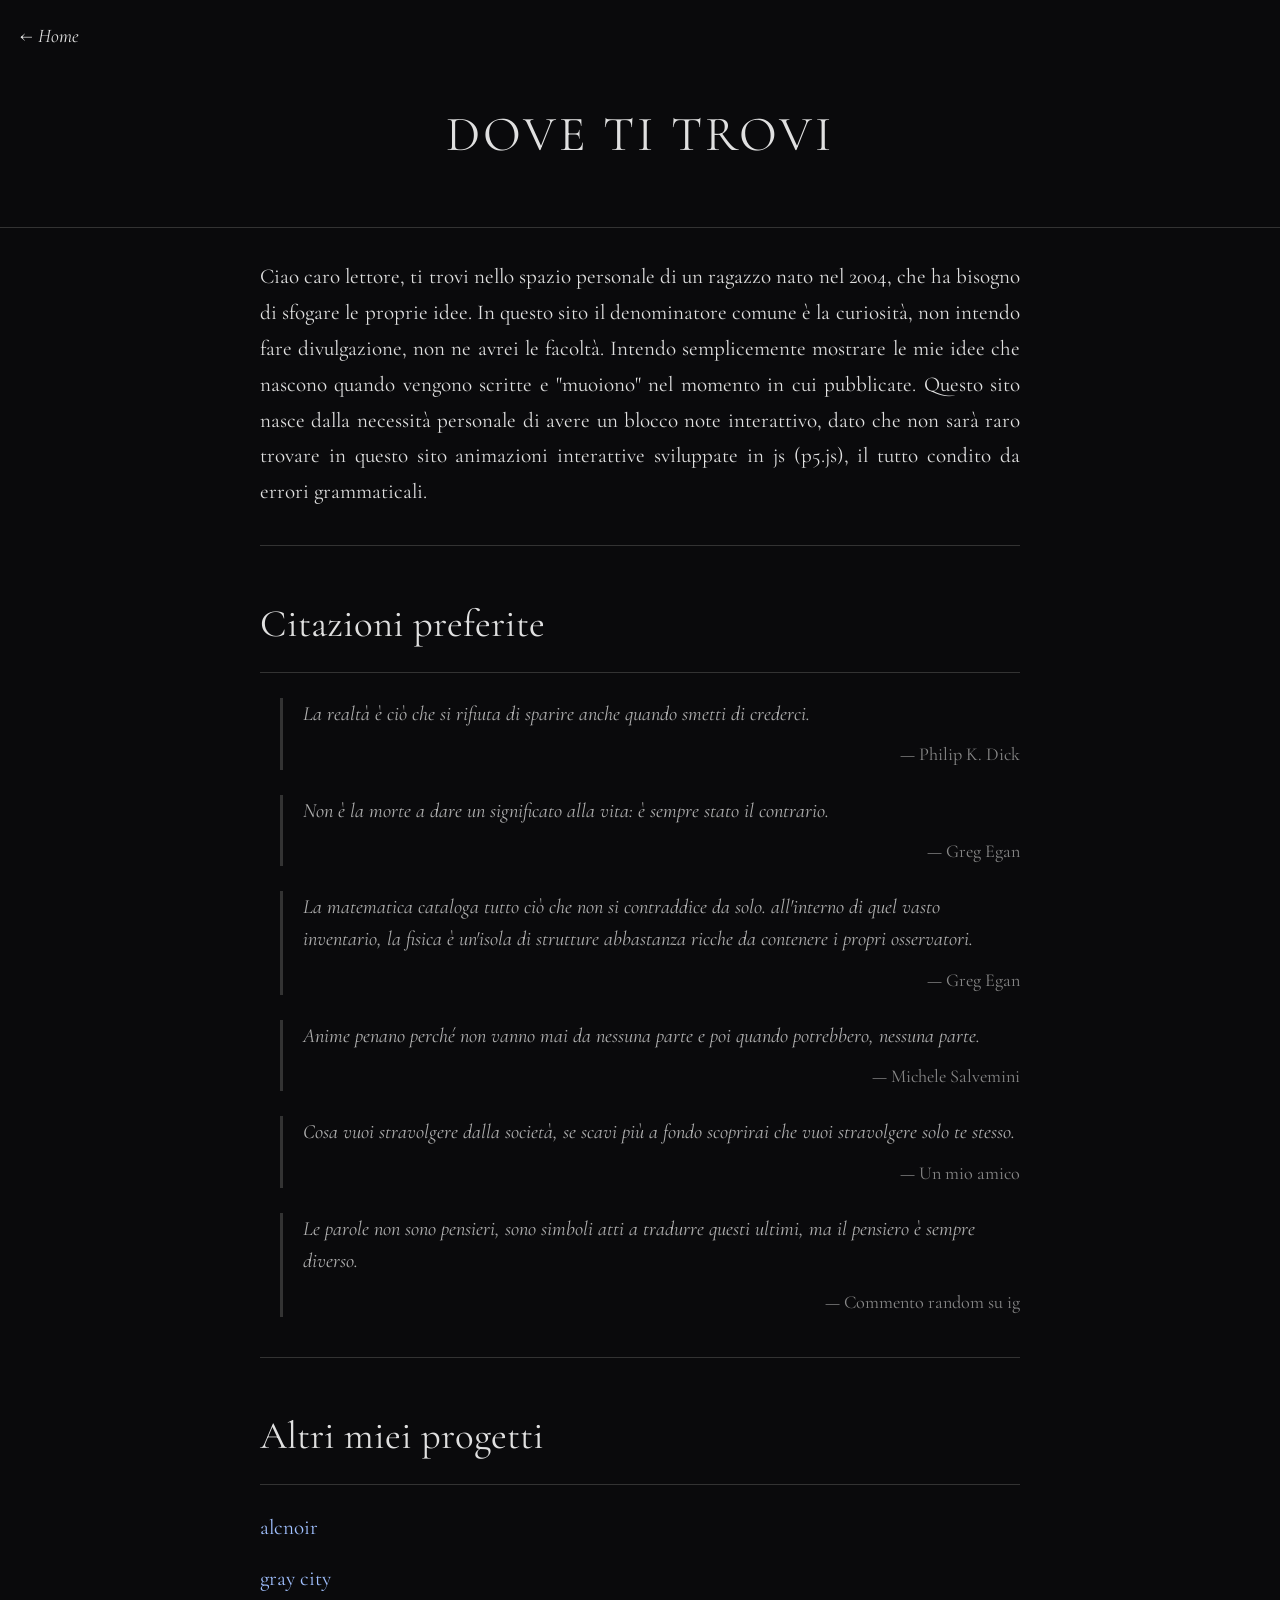
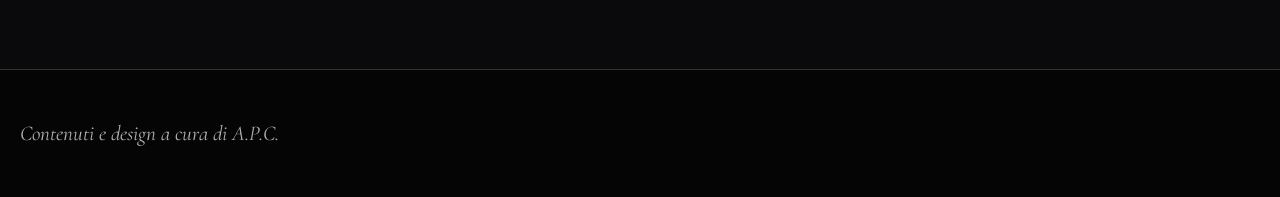
==== about.html @ 3a893082 "Add files via upload" ====
<!DOCTYPE html>
<html lang="it">
<head>
    <meta charset="UTF-8">
    <meta name="viewport" content="width=device-width, initial-scale=1.0">
    <title>Dove ti trovi</title>
    
    <link rel="preconnect" href="https://fonts.googleapis.com">
    <link rel="preconnect" href="https://fonts.gstatic.com" crossorigin>
    <link href="https://fonts.googleapis.com/css2?family=Cormorant+Garamond:wght@300;400;700&display.swap" rel="stylesheet">
    
    <link rel="stylesheet" href="global.css">
    
    <link rel="stylesheet" href="about.css">
</head>
<body>
    <header>
        <nav class="home-nav">
            <a href="index.html">&larr; Home</a>
        </nav>
        
        <h1>Dove ti trovi</h1>
        </header>

    <main>
        <section class="section">
            <p>Ciao caro lettore, ti trovi nello spazio personale di un ragazzo nato nel 2004, che ha bisogno di sfogare le proprie idee. In questo sito il denominatore comune è la curiosità, non intendo fare divulgazione, non ne avrei le facoltà. Intendo semplicemente mostrare le mie idee che nascono quando vengono scritte e "muoiono" nel momento in cui pubblicate. Questo sito nasce dalla necessità personale di avere un blocco note interattivo, dato che non sarà raro trovare in questo sito animazioni interattive sviluppate in js (p5.js), il tutto condito da errori grammaticali.</p>
        </section>

        <section class="section">
            <h2>Citazioni preferite</h2>
            
            <blockquote>
                La realtà è ciò che si rifiuta di sparire anche quando smetti di crederci.
                <footer>&mdash; Philip K. Dick</footer>
            </blockquote>

            <blockquote>
                Non è la morte a dare un significato alla vita: è sempre stato il contrario.
                <footer>&mdash; Greg Egan</footer>
            </blockquote>
            
            <blockquote>
                La matematica cataloga tutto ciò che non si contraddice da solo. all'interno di quel vasto inventario, la fisica è un'isola di strutture abbastanza ricche da contenere i propri osservatori.
                <footer>&mdash; Greg Egan</footer>
            </blockquote>

            <blockquote>
                Anime penano perché non vanno mai da nessuna parte e poi quando potrebbero, nessuna parte.
                <footer>&mdash; Michele Salvemini</footer>
            </blockquote>

            <blockquote>
                Cosa vuoi stravolgere dalla società, se scavi più a fondo scoprirai che vuoi stravolgere solo te stesso.
                <footer>&mdash; Un mio amico</footer>
            </blockquote>

            <blockquote>
                Le parole non sono pensieri, sono simboli atti a tradurre questi ultimi, ma il pensiero è sempre diverso.
                <footer>&mdash; Commento random su ig</footer>
            </blockquote>
        </section>

        <section class="section">
            <h2>Altri miei progetti</h2>
            <ul class="projects-list">
                <li><a href="https://www.alcnoir.com" target="_blank" rel="noopener noreferrer">alcnoir</a></li>
                <li><a href="https://open.spotify.com/playlist/6LhrsvWBQcimwYlL4PI946?si=61aac2306bd84fcd" target="_blank" rel="noopener noreferrer">gray city</a></li>
            </ul>
        </section>
    </main>

    <footer>
        <p>Contenuti e design a cura di A.P.C.</p>
    </footer>

</body>
</html>
---- global.css ----
:root {
    --background-color: #0a0a0c;
    --text-color: #e0e0e0;
    --border-color: #333;
    --highlight-color: #a0c0ff;
}

body {
    font-family: 'Cormorant Garamond', serif;
    background-color: var(--background-color);
    color: var(--text-color);
    margin: 0;
    padding: 0;
    line-height: 1.7;
    scroll-behavior: smooth;
    font-size: 1.1em;

    
    min-height: 100vh;
    display: flex;
    flex-direction: column;
}

header {
    position: relative; 
    text-align: center;
    padding: 60px 20px 40px 20px;
    border-bottom: 1px solid var(--border-color);
}

header h1 {
    font-size: 2.8em;
    margin-bottom: 10px;
    color: var(--text-color);
    font-weight: 400;
    letter-spacing: 3px;
    text-transform: uppercase;
}

header p {
    font-size: 1.2em;
    color: #b0b0b0;
    font-style: normal; 
}

header p a.about-link {
    
    color: var(--text-color);
    text-decoration: none;
    font-style: italic; 
    font-size: 0.9em; 
    
    
    background-color: #2a2a2d;
    border: 1px solid var(--border-color);
    padding: 8px 15px;
    border-radius: 4px;
    cursor: pointer;
    
   
    transition: background-color 0.2s, border-color 0.2s, color 0.2s;
}

header p a.about-link:hover {
    
    background-color: #333;
    border-color: var(--highlight-color);
    
   
    color: var(--highlight-color);
    text-decoration: none; 
}



main {
    flex-grow: 1; 
    width: 100%;
    box-sizing: border-box; 
}

footer {
    text-align: center;
    padding: 25px 20px;
    background-color: #050506;
    border-top: 1px solid var(--border-color);
    color: #b0b0b0;
    font-size: 1em;
    font-style: italic;
}

footer a {
    color: var(--highlight-color); 
    text-decoration: none;
}

footer a:hover {
    text-decoration: underline;
}


::-webkit-scrollbar {
    width: 8px;
}
::-webkit-scrollbar-track {
    background: #111;
}
::-webkit-scrollbar-thumb {
    background: #444;
    border-radius: 4px;
}
::-webkit-scrollbar-thumb:hover {
    background: #666;
}

@media (max-width: 768px) {
    body {
        font-size: 1.0em;
    }

    header {
        padding: 40px 15px 30px 15px;
    }

    header h1 {
        font-size: 2.2em;
        letter-spacing: 2px;
    }
    
    header p {
        font-size: 1.1em;
    }
}

@media (max-width: 480px) {
    header h1 {
        font-size: 1.8em;
    }
    
    header p {
        font-size: 1.0em;
    }
}
---- about.css ----
main {
    max-width: 800px; 
    margin: 0 auto 40px auto; 
    padding: 0 20px;
}

.section {
    padding: 15px 0;
    border-bottom: 1px solid var(--border-color);
}

main .section:first-child {
    padding-top: 10px;
}

.section:last-child {
    border-bottom: none;
}

h2 {
    font-size: 2.2em;
    color: var(--text-color);
    margin-top: 30px; 
    margin-bottom: 25px;
    text-align: left;
    font-weight: 400;
    border-bottom: 1px solid var(--border-color);
    padding-bottom: 15px;
}

p {
    font-size: 1.2em;
    margin-bottom: 20px;
    text-align: justify;
}

blockquote {
    font-size: 1.15em;
    font-style: italic;
    color: #b0b0b0;
    margin: 25px 0 25px 20px;
    padding-left: 20px;
    border-left: 3px solid var(--border-color);
    line-height: 1.6;
}

blockquote footer {
    display: block;
    text-align: right;
    font-style: normal;
    color: #888;
    font-size: 0.9em;
    margin-top: 10px;
    background: none;
    border: none;
    padding: 0;
}


.projects-list {
    list-style-type: none;
    padding-left: 0;
}

.projects-list li {
    margin-bottom: 15px;
}

.projects-list a {
    font-size: 1.2em;
    color: var(--highlight-color);
    text-decoration: none;
    font-weight: 400;
    transition: color 0.2s;
}

.projects-list a:hover {
    color: var(--text-color);
    text-decoration: underline;
}


.home-nav {
    position: absolute;
    top: 20px;
    left: 20px;
}

.home-nav a {
    color: var(--text-color);
    text-decoration: none;
    font-size: 1.1em;
    font-style: italic;
}

.home-nav a:hover {
    text-decoration: underline;
}

@media (max-width: 768px) {
    .home-nav {
        top: 15px;
        left: 15px;
    }

    main {
        margin: 0 auto 20px auto;
        padding: 0 15px;
    }

    h2 {
        font-size: 1.8em;
    }

    p {
        font-size: 1.1em;
        text-align: left; 
    }
    
    blockquote {
        margin-left: 0;
    }
}
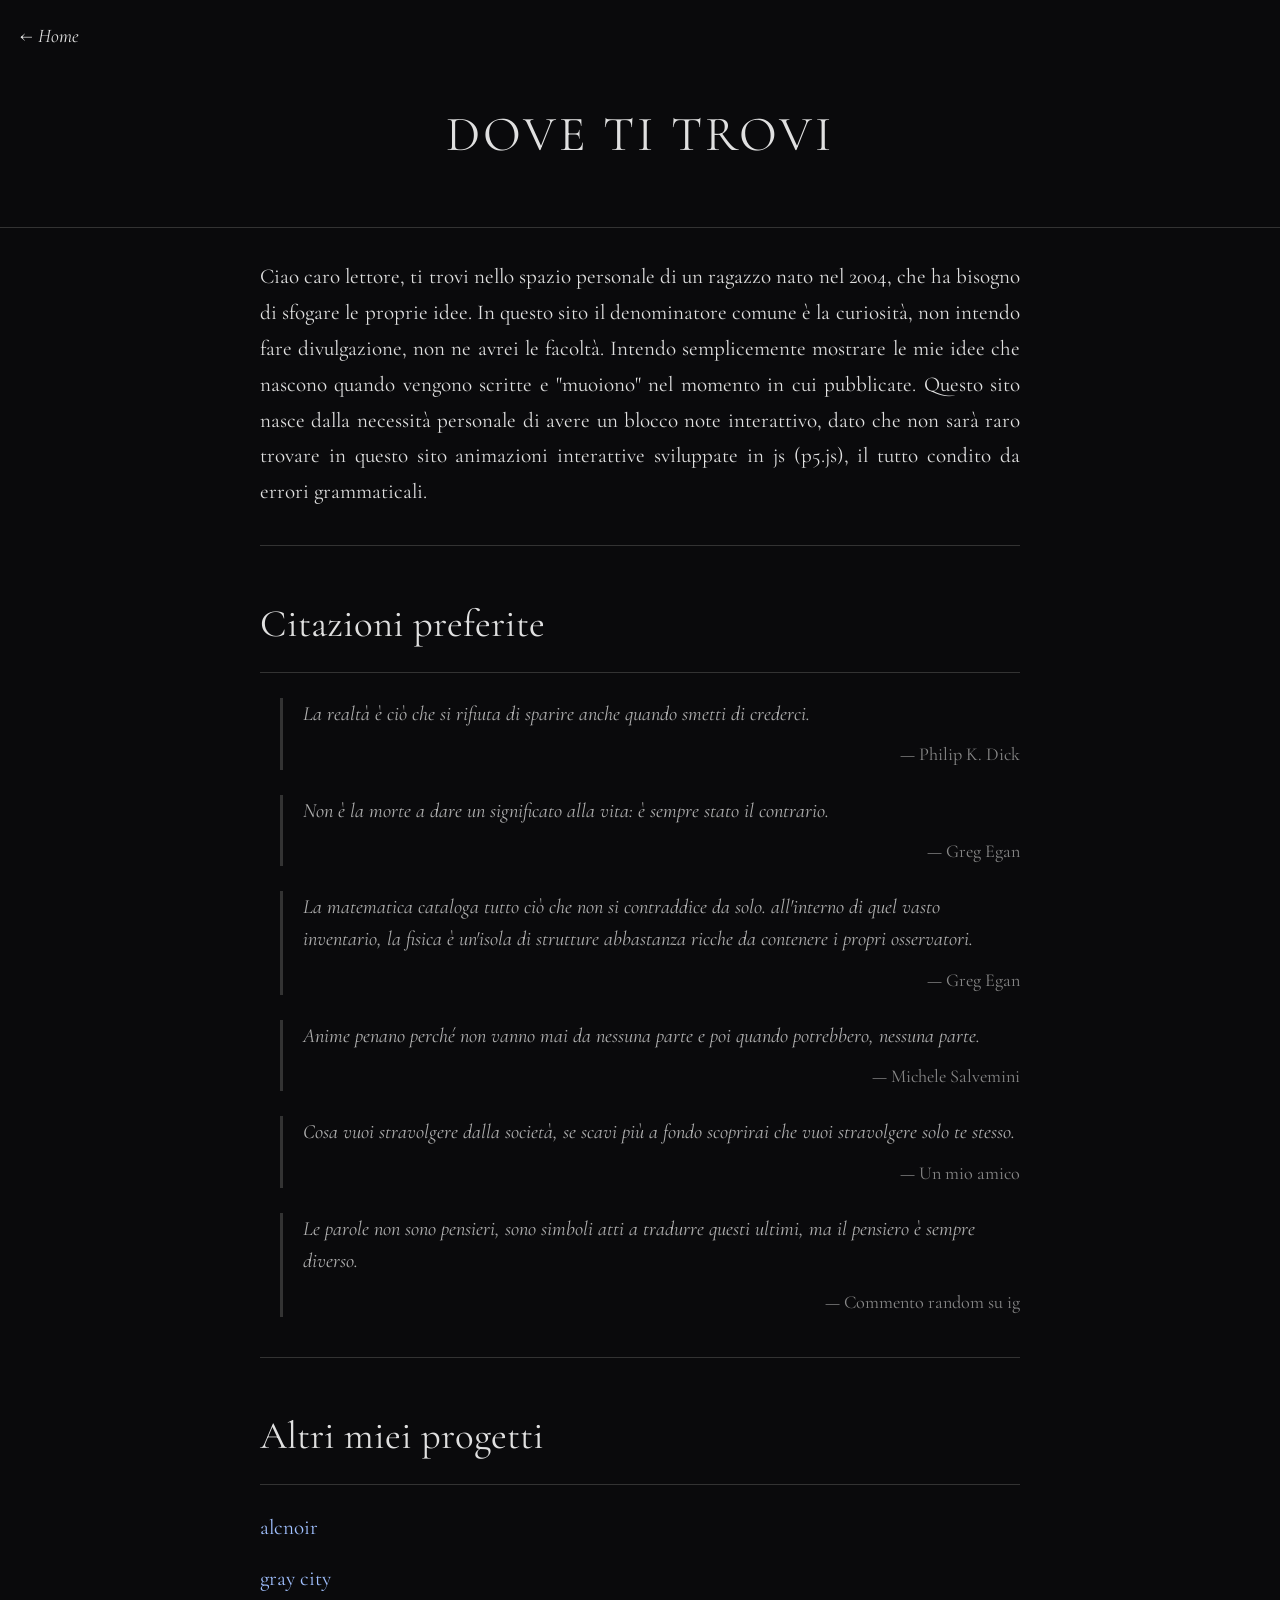
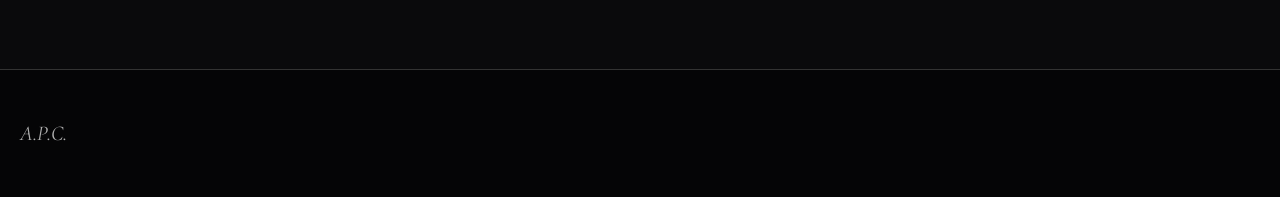
==== commit d9739671: "Revise footer and maintain HTML structure Updated footer content and ensured proper HTML structure." ====
--- a/about.html
+++ b/about.html
@@ -71,8 +71,9 @@
     </main>
 
     <footer>
-        <p>Contenuti e design a cura di A.P.C.</p>
+        <p>A.P.C.</p>
     </footer>
 
 </body>
-</html>+
+</html>
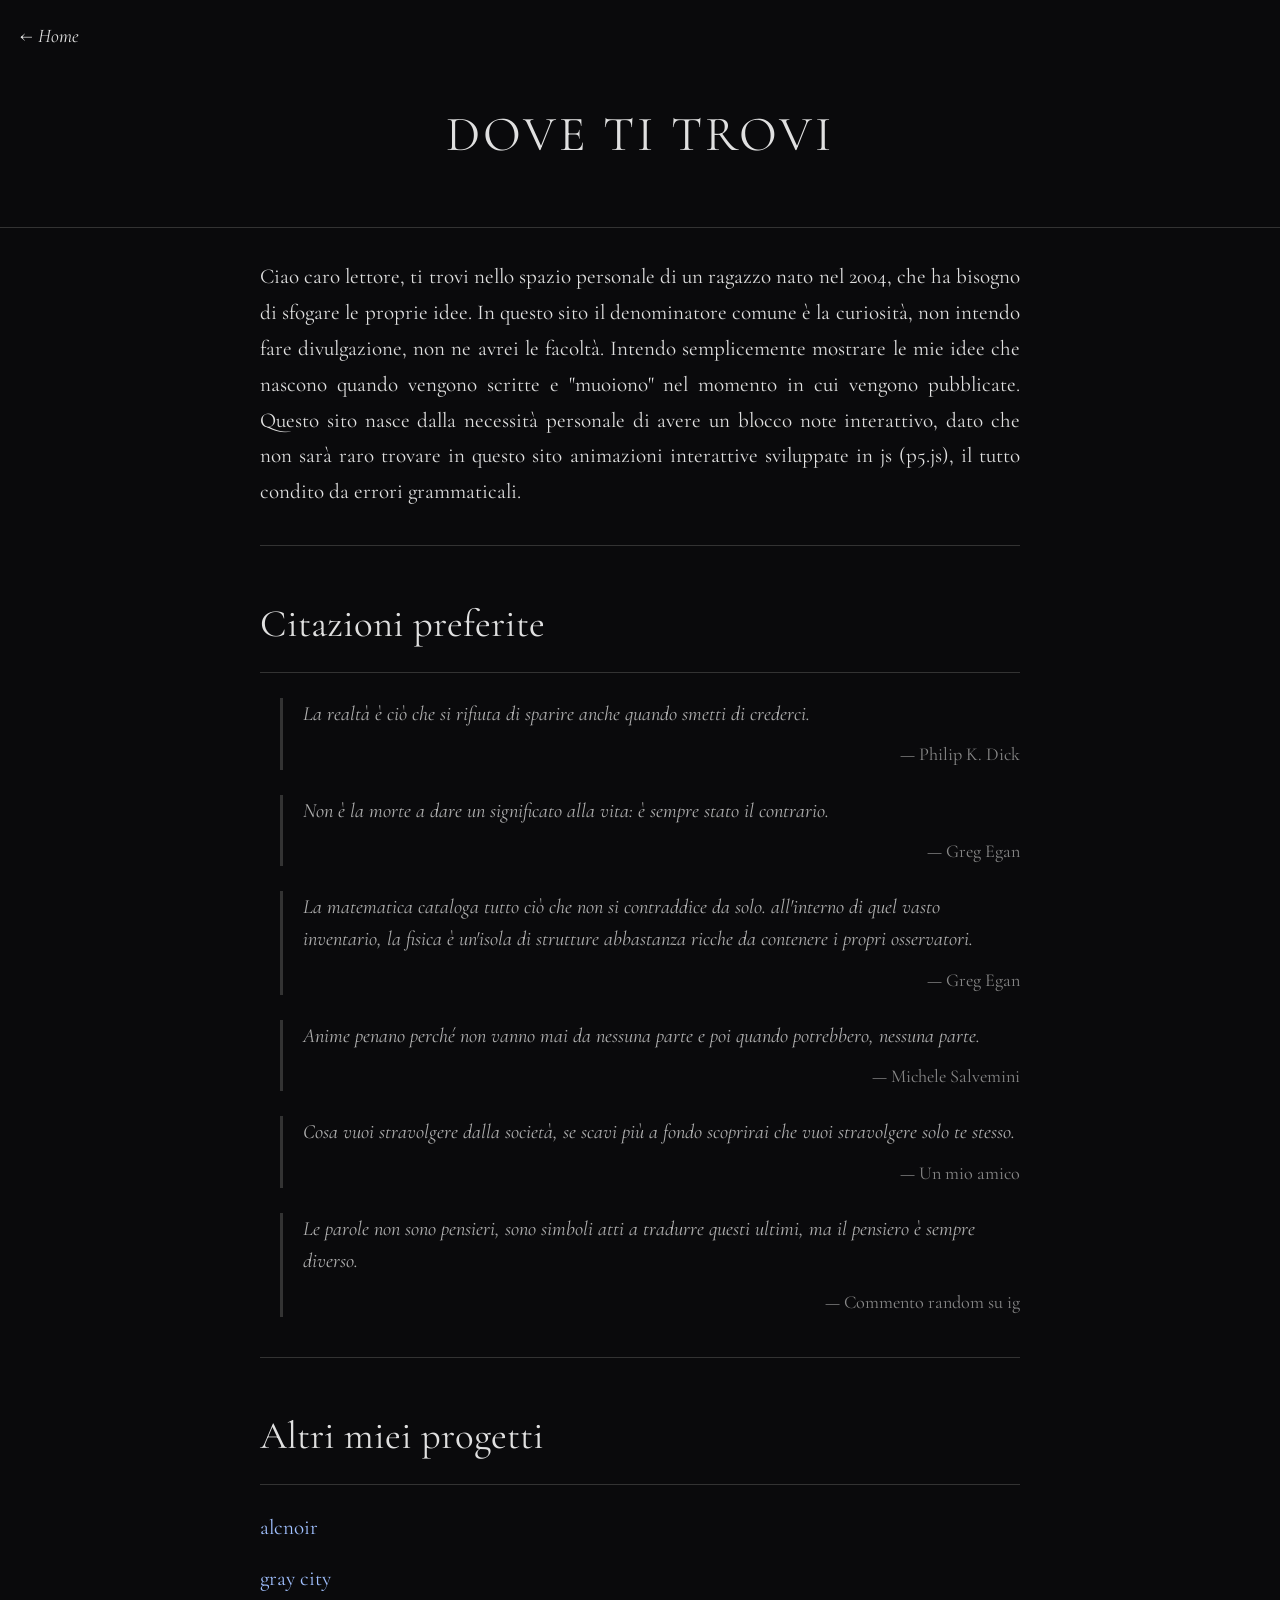
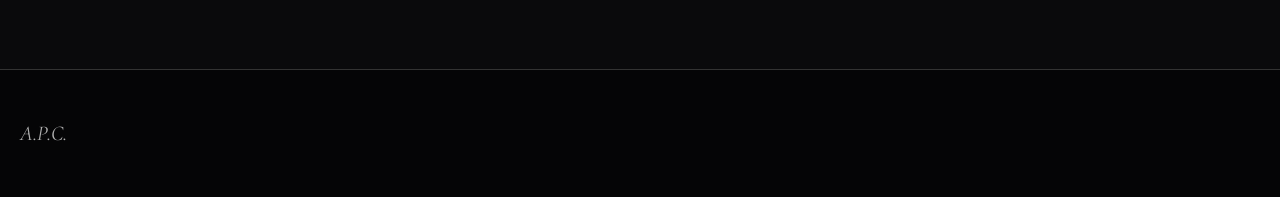
==== commit b217caa6: "Fix HTML formatting and structure" ====
--- a/about.html
+++ b/about.html
@@ -24,7 +24,7 @@
 
     <main>
         <section class="section">
-            <p>Ciao caro lettore, ti trovi nello spazio personale di un ragazzo nato nel 2004, che ha bisogno di sfogare le proprie idee. In questo sito il denominatore comune è la curiosità, non intendo fare divulgazione, non ne avrei le facoltà. Intendo semplicemente mostrare le mie idee che nascono quando vengono scritte e "muoiono" nel momento in cui pubblicate. Questo sito nasce dalla necessità personale di avere un blocco note interattivo, dato che non sarà raro trovare in questo sito animazioni interattive sviluppate in js (p5.js), il tutto condito da errori grammaticali.</p>
+            <p>Ciao caro lettore, ti trovi nello spazio personale di un ragazzo nato nel 2004, che ha bisogno di sfogare le proprie idee. In questo sito il denominatore comune è la curiosità, non intendo fare divulgazione, non ne avrei le facoltà. Intendo semplicemente mostrare le mie idee che nascono quando vengono scritte e "muoiono" nel momento in cui vengono pubblicate. Questo sito nasce dalla necessità personale di avere un blocco note interattivo, dato che non sarà raro trovare in questo sito animazioni interattive sviluppate in js (p5.js), il tutto condito da errori grammaticali.</p>
         </section>
 
         <section class="section">
@@ -77,3 +77,4 @@
 </body>
 
 </html>
+
